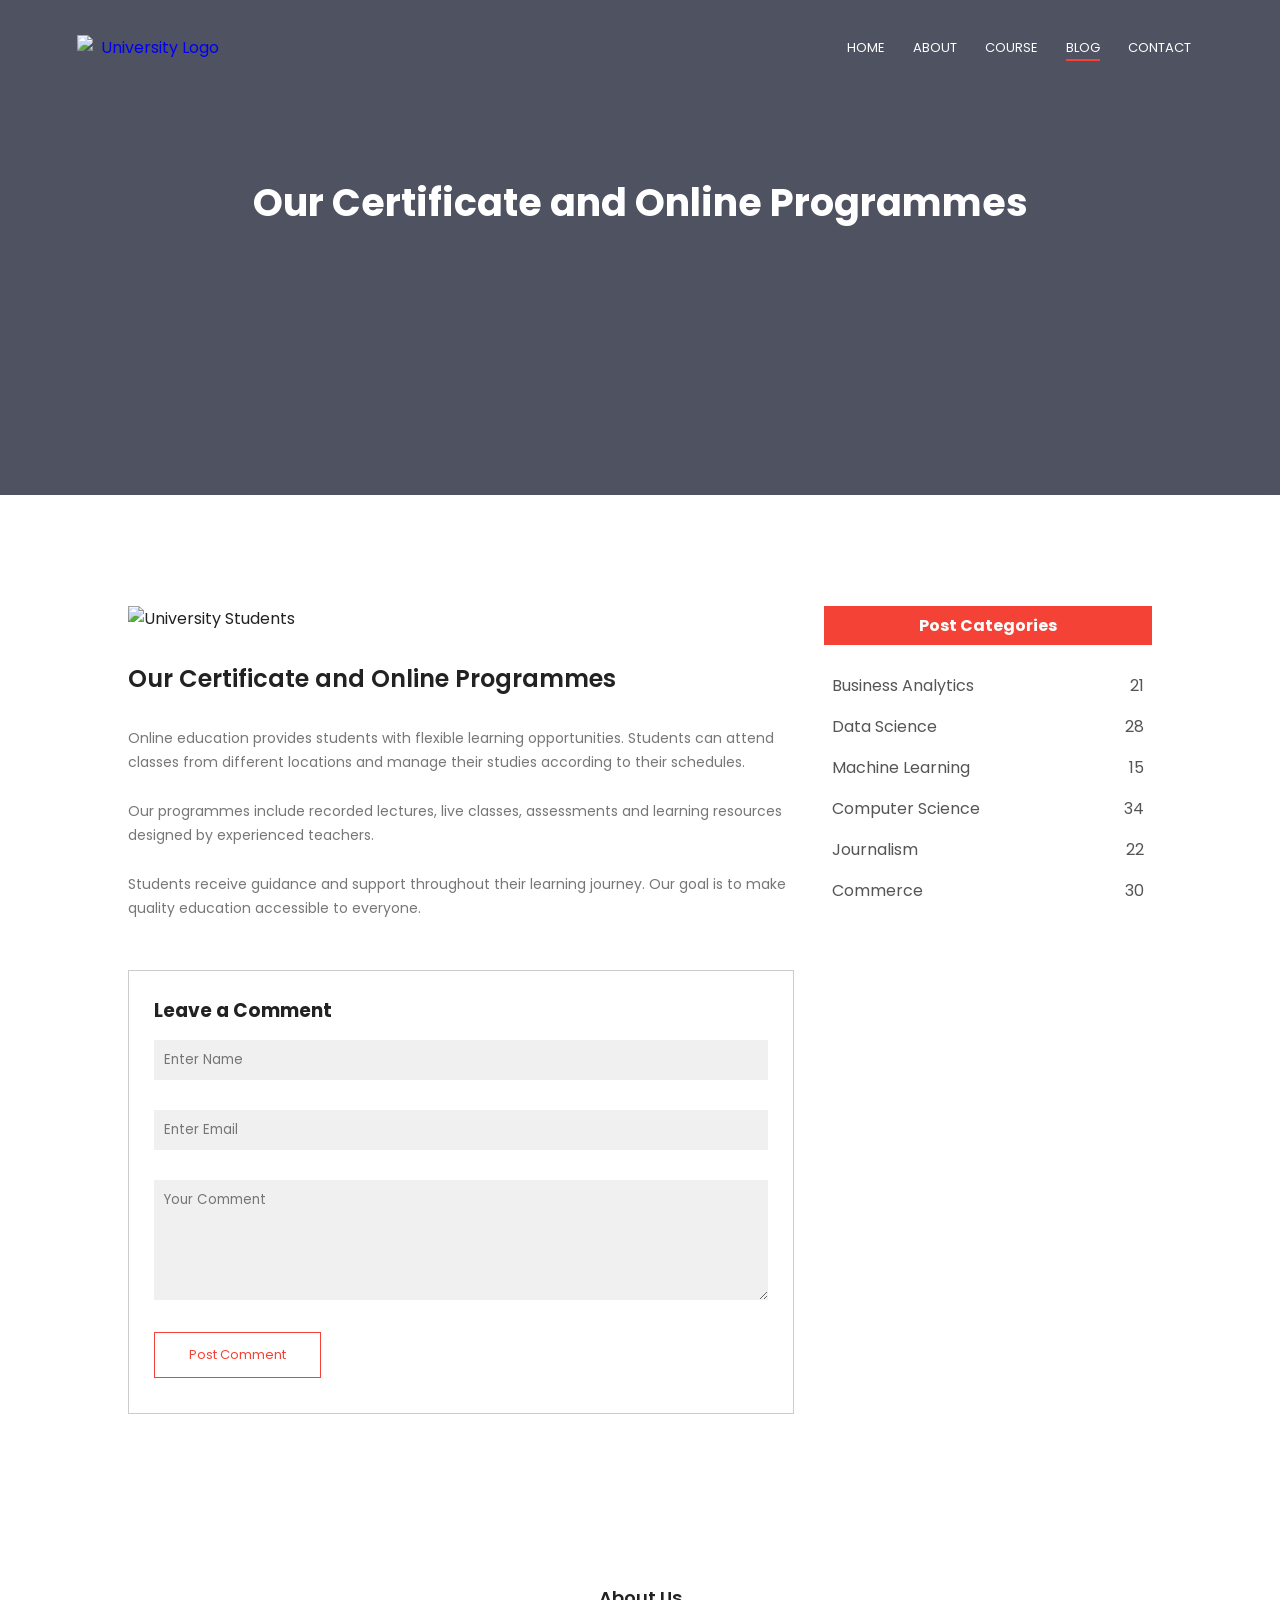
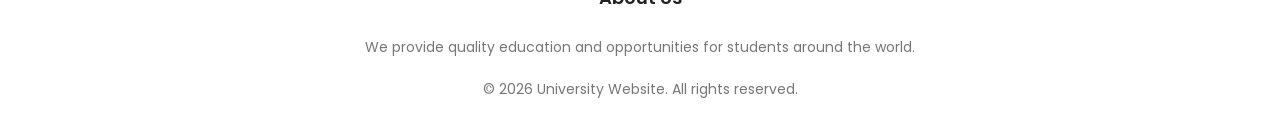
==== blog.html @ eac1c412 "Add files via upload" ====
<!DOCTYPE html>
<html lang="en">
<head>
    <meta charset="UTF-8">
    <meta name="viewport" content="width=device-width, initial-scale=1.0">

    <title>University Website | Blog</title>

    <link rel="stylesheet" href="style.css">

    <link rel="preconnect" href="https://fonts.googleapis.com">
    <link rel="preconnect" href="https://fonts.gstatic.com" crossorigin>

    <link href="https://fonts.googleapis.com/css2?family=Poppins:wght@300;400;500;600;700&display=swap"
          rel="stylesheet">
</head>

<body>

    <section class="sub-header blog-header">

        <nav>

            <a href="index.html" class="logo">
                <img src="images/logo.png" alt="University Logo">
            </a>

            <div class="nav-links">

                <ul>
                    <li><a href="index.html">Home</a></li>
                    <li><a href="about.html">About</a></li>
                    <li><a href="course.html">Course</a></li>
                    <li><a href="blog.html" class="active">Blog</a></li>
                    <li><a href="contact.html">Contact</a></li>
                </ul>

            </div>

        </nav>

        <h1>Our Certificate and Online Programmes</h1>

    </section>


    <section class="blog-content">

        <div class="row">

            <div class="blog-left">

                <img src="images/blog.jpg" alt="University Students">

                <h2>
                    Our Certificate and Online Programmes
                </h2>

                <p>
                    Online education provides students with flexible learning
                    opportunities. Students can attend classes from different
                    locations and manage their studies according to their
                    schedules.
                </p>

                <br>

                <p>
                    Our programmes include recorded lectures, live classes,
                    assessments and learning resources designed by experienced
                    teachers.
                </p>

                <br>

                <p>
                    Students receive guidance and support throughout their
                    learning journey. Our goal is to make quality education
                    accessible to everyone.
                </p>


                <div class="comment-box">

                    <h3>Leave a Comment</h3>

                    <form class="comment-form">

                        <input type="text" placeholder="Enter Name">

                        <input type="email" placeholder="Enter Email">

                        <textarea rows="5"
                                  placeholder="Your Comment"></textarea>

                        <button type="submit"
                                class="hero-btn red-btn">
                            Post Comment
                        </button>

                    </form>

                </div>

            </div>


            <div class="blog-right">

                <h3>Post Categories</h3>

                <div>
                    <span>Business Analytics</span>
                    <span>21</span>
                </div>

                <div>
                    <span>Data Science</span>
                    <span>28</span>
                </div>

                <div>
                    <span>Machine Learning</span>
                    <span>15</span>
                </div>

                <div>
                    <span>Computer Science</span>
                    <span>34</span>
                </div>

                <div>
                    <span>Journalism</span>
                    <span>22</span>
                </div>

                <div>
                    <span>Commerce</span>
                    <span>30</span>
                </div>

            </div>

        </div>

    </section>


    <footer class="footer">

        <h4>About Us</h4>

        <p>
            We provide quality education and opportunities for students
            around the world.
        </p>

        <p class="copyright">
            © 2026 University Website. All rights reserved.
        </p>

    </footer>

</body>
</html>
---- style.css ----
* {
    margin: 0;
    padding: 0;
    box-sizing: border-box;
    font-family: "Poppins", sans-serif;
}

html {
    scroll-behavior: smooth;
}

body {
    color: #222;
    background: #ffffff;
}

a {
    text-decoration: none;
}

img {
    display: block;
    width: 100%;
}


/* =========================
   HOME HEADER
========================= */

.header {
    min-height: 100vh;
    width: 100%;

    position: relative;

    background-image:
        linear-gradient(
            rgba(4, 9, 30, 0.7),
            rgba(4, 9, 30, 0.7)
        ),
        url("images/banner.jpg");

    background-position: center;
    background-size: cover;
}


/* =========================
   NAVBAR
========================= */

nav {
    display: flex;
    align-items: center;
    justify-content: space-between;

    padding: 2% 6%;
}

.logo img {
    width: 150px;
}

.nav-links {
    flex: 1;
    text-align: right;
}

.nav-links ul li {
    display: inline-block;
    position: relative;

    padding: 8px 12px;

    list-style: none;
}

.nav-links ul li a {
    color: #ffffff;

    font-size: 13px;
    text-transform: uppercase;
}

.nav-links ul li::after {
    content: "";

    display: block;

    width: 0;
    height: 2px;

    margin: auto;

    background: #f44336;

    transition: 0.4s;
}

.nav-links ul li:hover::after,
.nav-links ul li:has(a.active)::after {
    width: 100%;
}


/* =========================
   HERO
========================= */

.text-box {
    width: 90%;

    position: absolute;
    top: 50%;
    left: 50%;

    transform: translate(-50%, -50%);

    color: #ffffff;
    text-align: center;
}

.text-box h1 {
    font-size: 62px;
}

.text-box p {
    max-width: 720px;

    margin: 10px auto 40px;

    color: #ffffff;
    font-size: 14px;
}

.hero-btn {
    display: inline-block;
    position: relative;

    padding: 12px 34px;

    color: #ffffff;
    background: transparent;

    border: 1px solid #ffffff;

    font-size: 13px;
    cursor: pointer;

    transition: 0.4s;
}

.hero-btn:hover {
    background: #f44336;
    border-color: #f44336;
}


/* =========================
   COMMON ROW
========================= */

.row {
    display: flex;
    justify-content: space-between;

    margin-top: 5%;
}


/* =========================
   COURSES
========================= */

.course {
    width: 80%;

    margin: auto;
    padding-top: 100px;

    text-align: center;
}

.course h1,
.campus h1,
.facilities h1 {
    font-size: 36px;
    font-weight: 600;
}

.course > p,
.campus > p,
.facilities > p {
    padding: 10px;

    color: #777;
    font-size: 14px;
    line-height: 22px;
}

.course-col {
    flex-basis: 31%;

    margin-bottom: 5%;
    padding: 20px 12px;

    background: #fff3f3;
    border-radius: 10px;

    transition: 0.4s;
}

.course-col h3 {
    margin: 10px 0;

    text-align: center;
    font-weight: 600;
}

.course-col p {
    color: #777;
    font-size: 14px;
    line-height: 22px;
}

.course-col:hover {
    box-shadow: 0 0 20px rgba(0, 0, 0, 0.2);
}


/* =========================
   CAMPUS
========================= */

.campus {
    width: 80%;

    margin: auto;
    padding-top: 50px;

    text-align: center;
}

.campus-col {
    flex-basis: 32%;

    position: relative;
    overflow: hidden;

    margin-bottom: 30px;
    border-radius: 10px;
}

.campus-col img {
    height: 500px;
    object-fit: cover;
}

.layer {
    width: 100%;
    height: 100%;

    position: absolute;
    top: 0;
    left: 0;

    background: transparent;

    transition: 0.4s;
}

.layer:hover {
    background: rgba(226, 0, 0, 0.7);
}

.layer h3 {
    width: 100%;

    position: absolute;
    bottom: 0;
    left: 50%;

    transform: translateX(-50%);

    color: #ffffff;
    font-size: 26px;
    font-weight: 500;

    opacity: 0;

    transition: 0.4s;
}

.layer:hover h3 {
    bottom: 49%;
    opacity: 1;
}


/* =========================
   FACILITIES
========================= */

.facilities {
    width: 80%;

    margin: auto;
    padding-top: 100px;

    text-align: center;
}

.facilities-col {
    flex-basis: 31%;

    margin-bottom: 5%;

    text-align: left;
}

.facilities-col img {
    height: 260px;

    object-fit: cover;
    border-radius: 10px;
}

.facilities-col h3 {
    margin-top: 16px;
    margin-bottom: 15px;

    text-align: left;
}

.facilities-col p {
    color: #777;
    font-size: 14px;
    line-height: 22px;
}


/* =========================
   CTA
========================= */

.cta {
    width: 80%;

    margin: 100px auto;
    padding: 100px 0;

    border-radius: 10px;

    text-align: center;

    background-image:
        linear-gradient(
            rgba(0, 0, 0, 0.7),
            rgba(0, 0, 0, 0.7)
        ),
        url("images/banner2.jpg");

    background-position: center;
    background-size: cover;
}

.cta h1 {
    margin-bottom: 40px;
    padding: 0;

    color: #ffffff;
}


/* =========================
   FOOTER
========================= */

.footer {
    width: 100%;

    padding: 40px 20px;

    text-align: center;
}

.footer h4 {
    margin-top: 20px;
    margin-bottom: 25px;

    font-size: 18px;
    font-weight: 600;
}

.footer p {
    color: #777;
    font-size: 14px;
    line-height: 22px;
}

.copyright {
    margin-top: 20px;
}


/* =========================
   SUB HEADER
========================= */

.sub-header {
    width: 100%;
    height: 50vh;

    color: #ffffff;
    text-align: center;

    background-image:
        linear-gradient(
            rgba(4, 9, 30, 0.7),
            rgba(4, 9, 30, 0.7)
        ),
        url("images/background.jpg");

    background-position: center;
    background-size: cover;
}

.sub-header h1 {
    margin-top: 80px;
    font-size: 38px;
}


/* =========================
   ABOUT PAGE
========================= */

.about-us {
    width: 80%;

    margin: auto;
    padding-top: 80px;
    padding-bottom: 50px;
}

.about-col {
    flex-basis: 48%;
    padding: 30px 2px;
}

.about-col img {
    width: 100%;
    height: 450px;

    object-fit: cover;
    border-radius: 8px;
}

.about-col h1 {
    padding-top: 0;

    font-size: 36px;
    line-height: 1.3;
}

.about-col p {
    padding: 15px 0 10px;

    color: #777;
    font-size: 14px;
    line-height: 24px;
}

.red-btn {
    color: #f44336;
    border: 1px solid #f44336;
}

.red-btn:hover {
    color: #ffffff;
}


/* =========================
   BLOG PAGE
========================= */

.blog-header {
    height: 55vh;
}

.blog-content {
    width: 80%;

    margin: auto;
    padding: 60px 0;
}

.blog-left {
    flex-basis: 65%;
}

.blog-left img {
    width: 100%;
    max-height: 500px;

    object-fit: cover;
}

.blog-left h2 {
    margin: 30px 0;

    color: #222;
    font-weight: 600;
}

.blog-left p {
    padding: 0;

    color: #777;
    font-size: 14px;
    line-height: 24px;
}

.blog-right {
    flex-basis: 32%;
}

.blog-right h3 {
    margin-bottom: 20px;
    padding: 7px 0;

    color: #ffffff;
    background: #f44336;

    font-size: 16px;
    text-align: center;
}

.blog-right div {
    display: flex;
    align-items: center;
    justify-content: space-between;

    padding: 8px;

    color: #555;
}

.comment-box {
    margin: 50px 0;
    padding: 25px;

    border: 1px solid #cccccc;
}

.comment-box h3 {
    text-align: left;
}

.comment-form input,
.comment-form textarea {
    width: 100%;

    margin: 15px 0;
    padding: 10px;

    border: none;
    outline: none;

    background: #f0f0f0;
}

.comment-form button {
    margin: 10px 0;
}


/* =========================
   CONTACT PAGE
========================= */

.location {
    width: 80%;

    margin: auto;
    padding: 80px 0;
}

.location iframe {
    width: 100%;
    height: 450px;

    border: 0;
}

.contact-us {
    width: 80%;

    margin: auto;
}

.contact-col {
    flex-basis: 48%;

    margin-bottom: 30px;
}

.contact-info {
    margin-bottom: 35px;
}

.contact-info h3 {
    color: #555;
    font-size: 20px;
    font-weight: 500;
}

.contact-info p {
    padding: 0;

    color: #999;
    font-size: 14px;
}

.contact-col input,
.contact-col textarea {
    width: 100%;

    margin-bottom: 17px;
    padding: 15px;

    border: 1px solid #cccccc;
    outline: none;
}


/* =========================
   TABLET
========================= */

@media screen and (max-width: 900px) {

    nav {
        flex-direction: column;
        gap: 15px;
    }

    .nav-links {
        text-align: center;
    }

    .text-box h1 {
        font-size: 46px;
    }

    .row {
        flex-wrap: wrap;
    }

    .course-col,
    .campus-col,
    .facilities-col {
        flex-basis: 48%;
    }

    .about-col,
    .blog-left,
    .blog-right,
    .contact-col {
        flex-basis: 100%;
    }

    .blog-right {
        margin-top: 40px;
    }

}


/* =========================
   MOBILE
========================= */

@media screen and (max-width: 600px) {

    .header {
        min-height: 750px;
    }

    .logo img {
        width: 120px;
    }

    .nav-links ul li {
        padding: 6px;
    }

    .nav-links ul li a {
        font-size: 11px;
    }

    .text-box {
        top: 58%;
    }

    .text-box h1 {
        font-size: 34px;
    }

    .row {
        flex-direction: column;
    }

    .course-col,
    .campus-col,
    .facilities-col {
        flex-basis: 100%;
    }

    .course,
    .campus,
    .facilities,
    .about-us,
    .blog-content,
    .contact-us,
    .location {
        width: 88%;
    }

    .campus-col img {
        height: 420px;
    }

    .cta {
        width: 88%;
        padding: 70px 20px;
    }

    .cta h1 {
        font-size: 24px;
    }

    .sub-header {
        height: 55vh;
    }

    .sub-header h1 {
        margin-top: 45px;
        font-size: 30px;
    }

    .about-col h1 {
        font-size: 29px;
    }

    .about-col img {
        height: 350px;
    }

    .location iframe {
        height: 350px;
    }

}
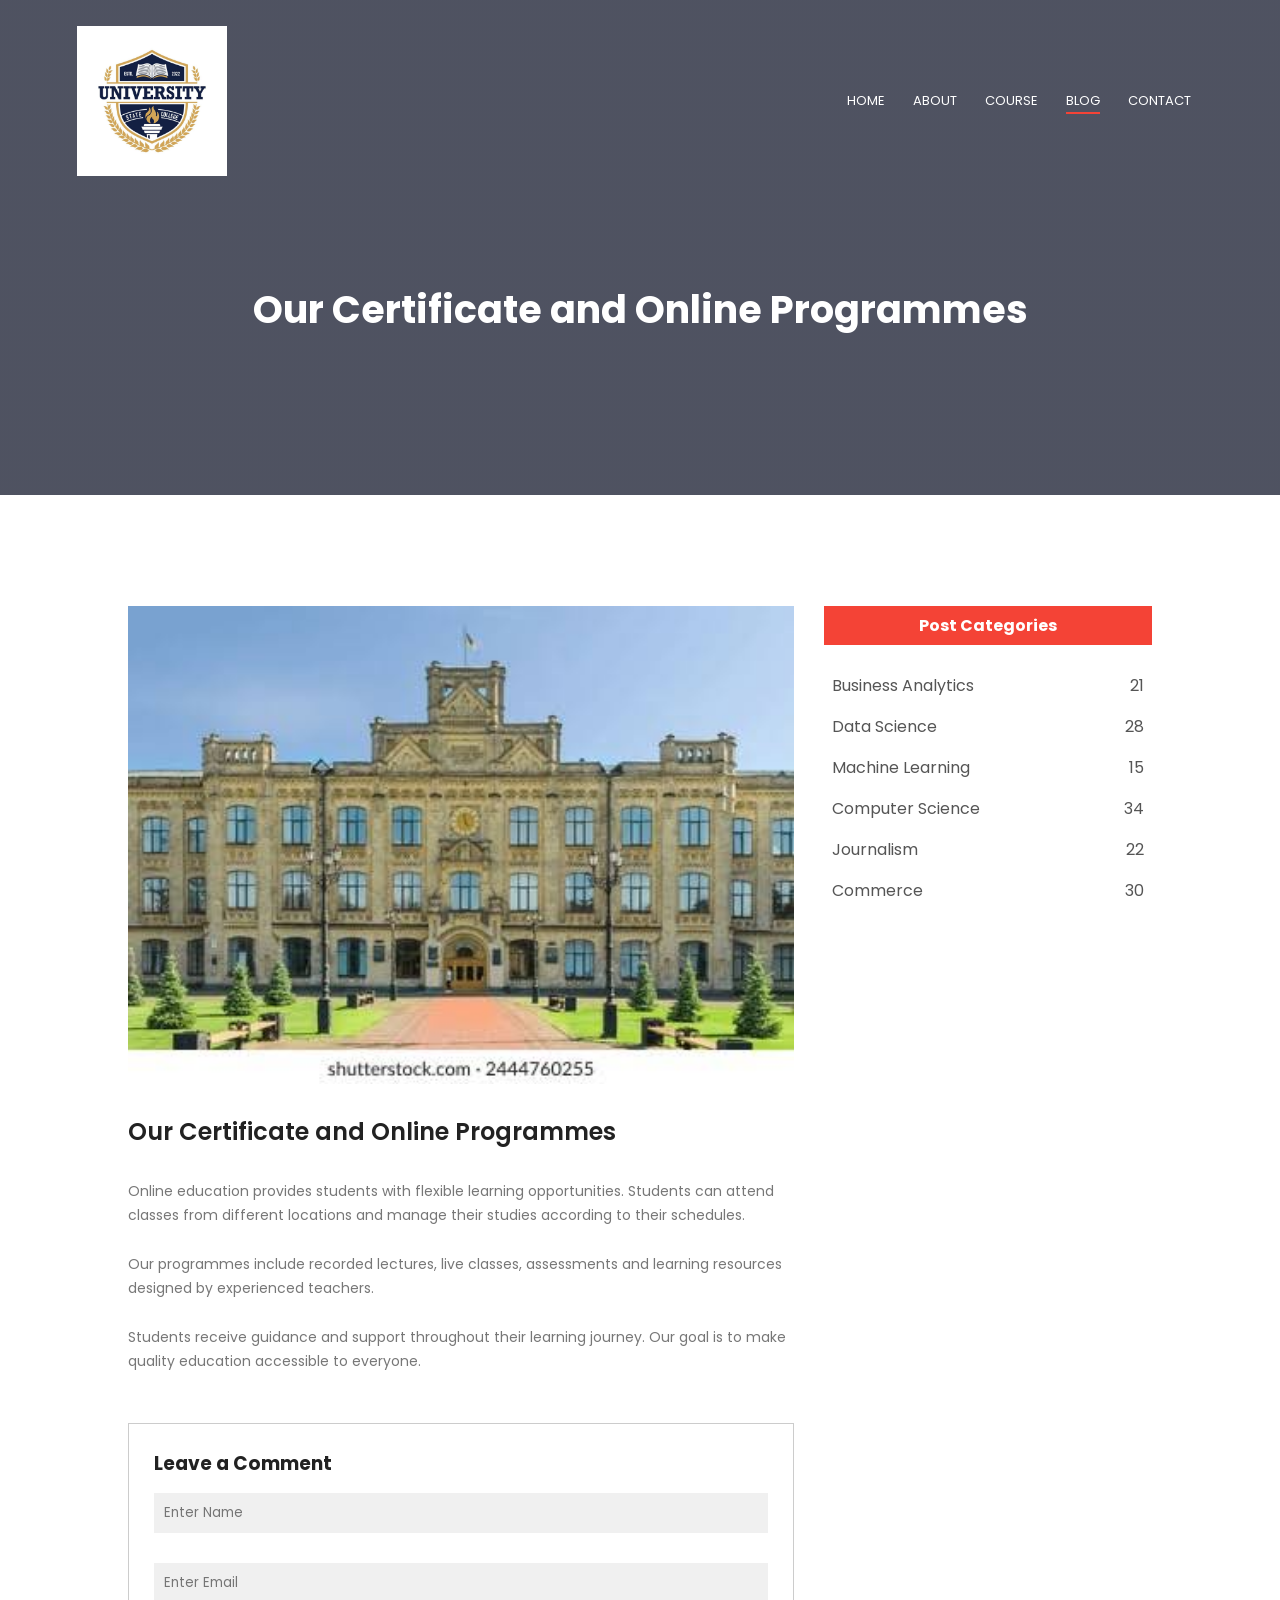
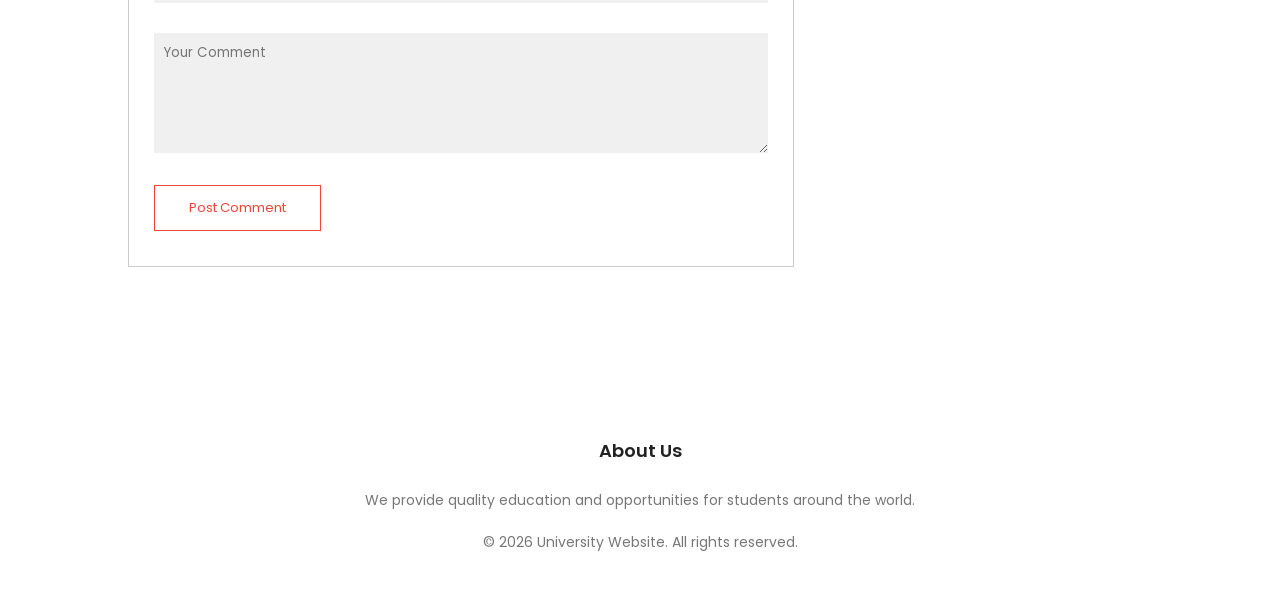
==== commit 9db7f0df: "Add files via upload" ====
--- a/blog.html
+++ b/blog.html
@@ -22,7 +22,7 @@
         <nav>
 
             <a href="index.html" class="logo">
-                <img src="images/logo.png" alt="University Logo">
+                <img src="logo.jpg" alt="University Logo">
             </a>
 
             <div class="nav-links">
@@ -50,7 +50,7 @@
 
             <div class="blog-left">
 
-                <img src="images/blog.jpg" alt="University Students">
+                <img src="front.jpg" alt="University Students">
 
                 <h2>
                     Our Certificate and Online Programmes
